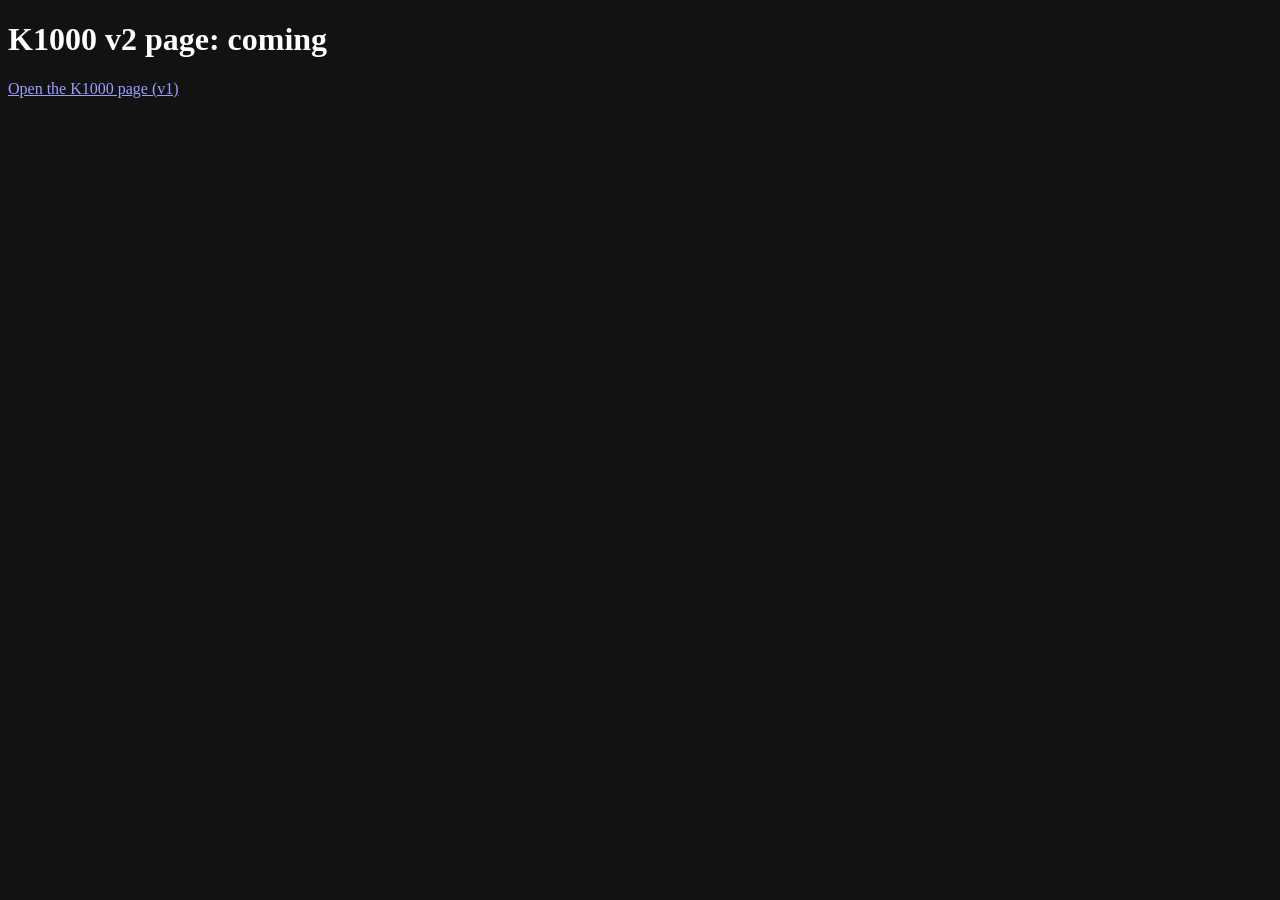
==== box/k1000/web/static/v2/index.html @ 22af2557 "phone: protocol 2 for the v2 page at /v2/ and /v2/ws, every safety rule on the box (S1) The box side" ====
<!doctype html>
<!-- SPDX-License-Identifier: GPL-3.0-or-later -->
<!-- Placeholder: the v2 page (docs/14-phone-v2-protocol.md) replaces this file. -->
<html lang="en">
<head>
<meta charset="utf-8">
<meta name="viewport" content="width=device-width, initial-scale=1">
<meta name="color-scheme" content="dark">
<title>K1000 v2</title>
</head>
<body>
<h1>K1000 v2 page: coming</h1>
<p><a href="/">Open the K1000 page (v1)</a></p>
</body>
</html>
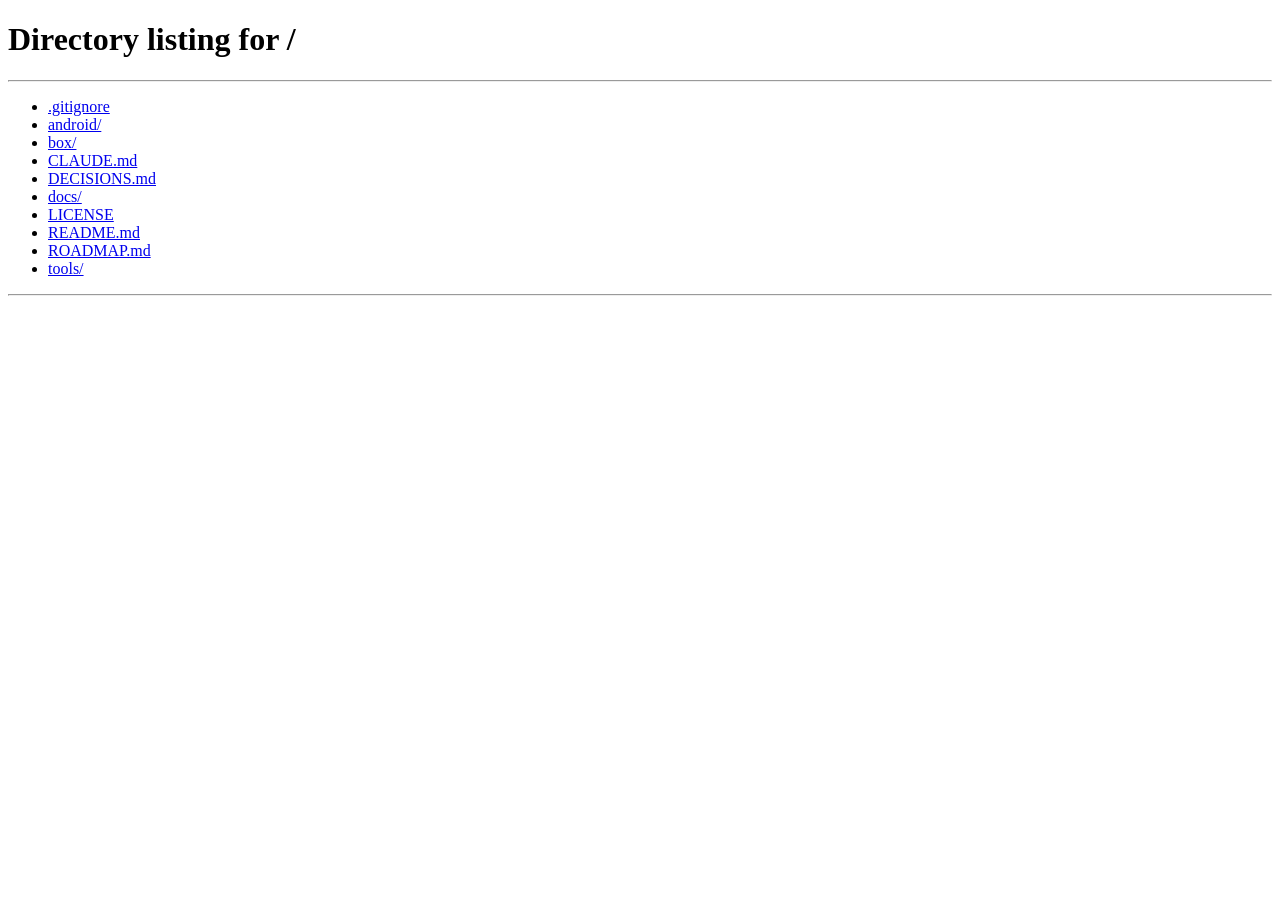
==== commit e0c0e5a1: "phone: the /v2/ placeholder sends the app to the v1 page until the v2 page lands The K1000 app 0.2 o" ====
--- a/box/k1000/web/static/v2/index.html
+++ b/box/k1000/web/static/v2/index.html
@@ -1,15 +1,17 @@
 <!doctype html>
 <!-- SPDX-License-Identifier: GPL-3.0-or-later -->
-<!-- Placeholder: the v2 page (docs/14-phone-v2-protocol.md) replaces this file. -->
+<!-- Placeholder until the v2 page (docs/14-phone-v2-protocol.md) replaces this file: it sends the
+     visitor (the K1000 app opens /v2/ by default) straight to the v1 page, so nothing half-built
+     ever shows on the phone. -->
 <html lang="en">
 <head>
 <meta charset="utf-8">
 <meta name="viewport" content="width=device-width, initial-scale=1">
 <meta name="color-scheme" content="dark">
+<meta http-equiv="refresh" content="0; url=/">
 <title>K1000 v2</title>
 </head>
 <body>
-<h1>K1000 v2 page: coming</h1>
-<p><a href="/">Open the K1000 page (v1)</a></p>
+<p><a href="/">Open the K1000 page</a></p>
 </body>
 </html>
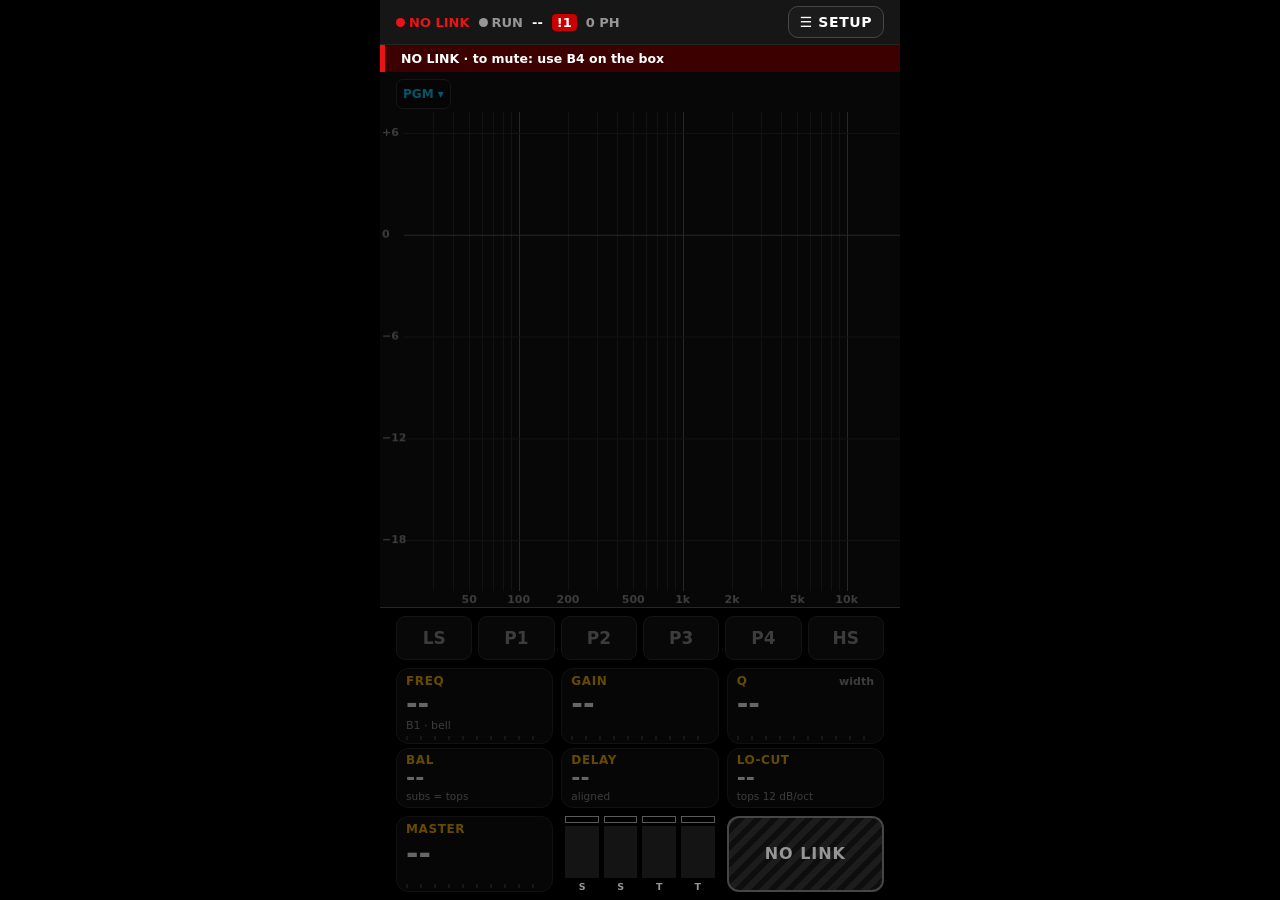
==== commit 72988d98: "phone: the v2 page at /v2/: one no-scroll live page, tap-to-step and slide values, SETUP and STATUS " ====
--- a/box/k1000/web/static/v2/index.html
+++ b/box/k1000/web/static/v2/index.html
@@ -1,17 +1,80 @@
 <!doctype html>
 <!-- SPDX-License-Identifier: GPL-3.0-or-later -->
-<!-- Placeholder until the v2 page (docs/14-phone-v2-protocol.md) replaces this file: it sends the
-     visitor (the K1000 app opens /v2/ by default) straight to the v1 page, so nothing half-built
-     ever shows on the phone. -->
+<!-- K1000 v2: the phone page of protocol 2 (docs/14-phone-v2-protocol.md, docs/15-phone-v2-page.md).
+     No inline script or style (the box's CSP: script-src 'self'; style-src 'self'). -->
 <html lang="en">
 <head>
 <meta charset="utf-8">
-<meta name="viewport" content="width=device-width, initial-scale=1">
+<meta name="viewport" content="width=device-width, initial-scale=1, viewport-fit=cover, user-scalable=no">
+<meta name="theme-color" content="#000000">
 <meta name="color-scheme" content="dark">
-<meta http-equiv="refresh" content="0; url=/">
+<meta name="description" content="K1000 v2: the live page (master, mute, live EQ, ALIGN, SETUP) from the phone">
 <title>K1000 v2</title>
+<link rel="icon" href="/icons/icon-192.png" type="image/png">
+<link rel="stylesheet" href="app.css">
+<script type="module" src="js/main.js"></script>
 </head>
-<body>
-<p><a href="/">Open the K1000 page</a></p>
+<body class="nolink">
+<div id="app">
+  <header id="strip" class="strip">
+    <button id="stBtn" class="st" type="button" aria-label="Status">
+      <span class="norm">
+        <span id="sLink" class="bad"><i></i><span>NO LINK</span></span>
+        <span id="sRun" class="ph"><i></i><span>RUN</span></span>
+        <span id="sDev" class="dv">--</span>
+        <span id="sBadge" class="badge" hidden>!1</span>
+        <span id="sPh" class="ph">0 PH</span>
+      </span>
+      <span id="sMute" class="mutemsg">MUTED</span>
+    </button>
+    <button id="setupBtn" class="setupbtn" type="button" aria-expanded="false">&#9776; SETUP</button>
+  </header>
+  <button id="alertLine" class="alert" type="button" hidden><span></span><small></small></button>
+
+  <div id="graph" class="graph">
+    <canvas id="cv" aria-label="Live EQ graph: tap a dot to select, drag a dot, long-press for the notch helper"></canvas>
+    <div class="ostrip">
+      <button id="srcBtn" class="gtag src" type="button" aria-expanded="false">PGM &#9662;</button>
+      <div id="pills" class="pills"></div>
+      <button id="peakTag" class="gtag peak" type="button" hidden><b class="fill"></b><span>&#9660; PEAK</span></button>
+    </div>
+    <div id="hud" class="hud" hidden><div class="hl"><b></b><em></em></div><div class="hv"><span></span><small></small></div></div>
+    <div id="readout" class="readout" hidden></div>
+    <div id="ring" class="ring" hidden></div>
+    <div id="pop" class="pop" hidden>
+      <div class="ph"><span class="lab">SPECTRUM ON THIS PHONE</span><button id="popX" class="x" type="button" aria-label="Close">&#10005;</button></div>
+      <div class="seg" id="popShow">
+        <button type="button" data-v="box">BOX</button><button type="button" data-v="off">OFF</button>
+      </div>
+      <button id="popFreeze" class="wide" type="button" aria-pressed="false">FREEZE</button>
+      <div id="popNote" class="note"></div>
+    </div>
+  </div>
+
+  <div class="ctl">
+    <div id="slot" class="slot">
+      <div id="bands" class="bands"></div>
+      <div id="stepper" class="stepper" hidden></div>
+    </div>
+    <div id="tiles" class="row3 tiles"></div>
+    <div id="alignRow" class="row3 align"></div>
+  </div>
+
+  <footer id="foot" class="foot">
+    <div id="footTile" class="ftile"></div>
+    <div id="meters" class="meters" aria-label="Output meters"></div>
+    <button id="mute" class="mute nolink" type="button"><b class="fill"></b><span>NO LINK</span></button>
+  </footer>
+
+  <section id="sheet" class="sheet" hidden>
+    <div class="sh-h"><h2 id="shTitle">SETUP</h2><button id="shX" class="x" type="button" aria-label="Close">&#10005;</button></div>
+    <div id="shTabs" class="tabs" role="tablist"></div>
+    <div id="shBody" class="sh-b"></div>
+  </section>
+
+  <div id="toast" class="toast" hidden></div>
+  <div id="frame" class="frame" hidden></div>
+  <div id="rotate" class="rotate">Portrait for now (the APK locks it). MASTER, the meters and MUTE stay live below.</div>
+</div>
 </body>
 </html>
--- a/box/k1000/web/static/v2/app.css
+++ b/box/k1000/web/static/v2/app.css
@@ -0,0 +1,300 @@
+/* SPDX-License-Identifier: GPL-3.0-or-later */
+/* K1000 phone v2. One portrait column: the graph flexes; the rows below it are fixed (band row ⇄
+   stepper 52, EQ tiles 76, ALIGN 60, footer 76), three ~115 px tiles per row inside a 16 px
+   gutter. Every touch target is 44 px or more at every height: only the graph shrinks.
+   The box screen's language: black, white digits, amber = editing / labels, red = mute / clip /
+   failure, cyan = PEAK, teal = the box spectrum. One dark theme: a stage tool. */
+:root {
+  --bg: #000; --fg: #fff; --dim: #969696; --faint: #464646; --ink: #000;
+  --panel: #111; --panel-hi: #1d1d1d; --panel-lo: #0a0a0a; --line: #262626; --edge: #333;
+  --btn: #1b1b1b; --btn-hi: #3a3a3a; --graph: #070707; --grid: #262626; --grid-hi: #5a5a5a; --axis: #8c8c8c;
+  --amber: #ffb800; --amber-bg: #3c3200; --amber-dim: #b88400; --yellow: #ffdc00; --locked: #9a9a9a;
+  --red: #eb1414; --band-red: #c80000; --red-bg: #2a0000; --red-deep: #3c0000;
+  --green: #28dc46; --cut: #ff5a00; --cyan: #00c8ff; --teal: #0f6476; --teal-hi: #29a9c4;
+  --barbg: #242424; --fill: rgba(255, 255, 255, .28); --mutefill: rgba(255, 70, 70, .5);
+  --font: system-ui, Roboto, "DejaVu Sans", sans-serif;
+  --gut: 16px; --gap: 8px; --hit: 44px;
+  --h-strip: 44px; --h-band: 52px; --h-chip: 44px; --h-tile: 76px; --h-align: 60px; --h-foot: 76px;
+  --v-tile: 28px; --v-align: 22px; --v-master: 30px;
+  color-scheme: dark;
+}
+*, *::before, *::after { box-sizing: border-box; }
+[hidden] { display: none !important; }
+html { height: 100%; background: var(--bg); overflow: hidden; }
+body {
+  height: 100%; margin: 0; background: var(--bg); color: var(--fg); font-family: var(--font); font-size: 14px;
+  overflow: hidden; -webkit-tap-highlight-color: transparent; user-select: none; -webkit-user-select: none;
+  overscroll-behavior: none; font-variant-numeric: tabular-nums; touch-action: none;
+}
+button, .linkbtn {
+  font: inherit; color: var(--fg); background: var(--btn); border: 1px solid var(--edge); border-radius: 10px;
+  font-weight: 700; padding: 0; cursor: pointer; touch-action: manipulation; position: relative;
+}
+button:active, .linkbtn:active { background: var(--btn-hi); }
+button:focus-visible, .tile:focus-visible { outline: 2px solid var(--fg); outline-offset: 2px; }
+button:disabled { opacity: .35; }
+#app { position: relative; height: 100%; max-width: 520px; margin: 0 auto; display: flex; flex-direction: column; overflow: hidden; background: var(--bg); }
+
+/* ------------------------------------------------ status strip */
+.strip { flex: none; position: relative; z-index: 1; height: var(--h-strip); display: flex; align-items: stretch; background: #161616; box-shadow: 0 1px 0 var(--line); }
+.st { flex: 1; min-width: 0; display: flex; align-items: center; padding: 0 var(--gut); background: transparent; border: 0; border-radius: 0; font-size: 13px; white-space: nowrap; overflow: hidden; text-align: left; }
+.st .norm { display: flex; align-items: center; gap: 9px; min-width: 0; }
+.st i { display: inline-block; width: 9px; height: 9px; border-radius: 50%; background: currentColor; margin-right: 4px; }
+.st .ok { color: var(--green); } .st .bad { color: var(--red); }
+.st .dv { color: var(--fg); } .st .ph { color: var(--dim); }
+.badge { background: var(--yellow); color: var(--ink); border-radius: 4px; padding: 1px 5px; font-weight: 800; }
+.badge.crit { background: var(--band-red); color: var(--fg); }
+.badge.info { background: var(--faint); color: var(--fg); }
+.st .mutemsg { display: none; font-weight: 800; font-size: 15px; letter-spacing: .04em; overflow: hidden; text-overflow: ellipsis; }
+/* the SETUP key: a 44 px hit area, drawn as a 32 px key (::before) */
+.setupbtn { flex: none; isolation: isolate; height: 100%; margin: 0 var(--gut) 0 0; padding: 0 12px; font-size: 14px; letter-spacing: .04em; background: transparent; border: 0; border-radius: 8px; }
+.setupbtn::before { content: ""; position: absolute; left: 0; right: 0; top: 6px; bottom: 6px; z-index: -1; border-radius: 10px; background: var(--btn); border: 1px solid var(--faint); }
+.setupbtn[aria-expanded="true"] { color: var(--ink); }
+.setupbtn[aria-expanded="true"]::before { background: var(--fg); border-color: var(--fg); }
+body.muted .strip { background: var(--band-red); box-shadow: 0 1px 0 var(--band-red); }
+body.muted .st .norm { display: none; }
+body.muted .st .mutemsg { display: block; }
+body.muted .setupbtn::before { background: var(--red-deep); border-color: #ff6060; }
+.alert {
+  flex: none; height: 28px; width: 100%; display: flex; align-items: center; gap: 8px; padding: 0 var(--gut);
+  font-size: 12.5px; font-weight: 800; text-align: left; border-radius: 0; border: 0; border-left: 5px solid var(--amber);
+  background: var(--amber-bg); color: var(--yellow); white-space: nowrap; overflow: hidden;
+}
+.alert span { min-width: 0; overflow: hidden; text-overflow: ellipsis; }
+.alert.crit { background: var(--red-deep); border-left-color: var(--red); color: var(--fg); }
+.alert small { margin-left: auto; color: var(--dim); font-weight: 700; }
+
+/* ------------------------------------------------ graph */
+.graph { flex: 1 1 auto; min-height: 150px; position: relative; background: var(--graph); border-bottom: 1px solid var(--line); overflow: hidden; }
+#cv { position: absolute; inset: 0; width: 100%; height: 100%; touch-action: none; display: block; }
+/* the overlay strip: y 0-44, above +7 dB where no dot can be. Hit areas 44 px tall, tags drawn 30 px */
+.ostrip { position: absolute; left: var(--gut); right: var(--gut); top: 0; height: var(--hit); display: flex; align-items: stretch; gap: 5px; pointer-events: none; z-index: 2; }
+.ostrip > button { pointer-events: auto; }
+.gtag { isolation: isolate; height: var(--hit); min-width: var(--hit); padding: 0 7px; display: flex; align-items: center; justify-content: center; gap: 4px; border-radius: 7px; font-size: 12px; font-weight: 800; background: transparent; border: 0; white-space: nowrap; flex: none; overflow: hidden; }
+.gtag::before { content: ""; position: absolute; left: 0; right: 0; top: 7px; bottom: 7px; z-index: -1; border-radius: 7px; background: rgba(0, 0, 0, .65); border: 1px solid #2c2c2c; }
+.gtag.src, .gtag.peak { color: var(--cyan); }
+.gtag.peak { touch-action: none; }
+.gtag.peak .fill { top: 7px; bottom: 7px; border-radius: 7px; }
+.gtag > span { position: relative; }
+.pills { flex: 1; min-width: 0; align-self: center; display: flex; gap: 4px; overflow: hidden; }
+.pill { height: 20px; padding: 0 4px; display: flex; align-items: center; border-radius: 4px; font-size: 10.5px; font-weight: 800; letter-spacing: .01em; white-space: nowrap; border: 1px solid var(--faint); color: var(--fg); background: rgba(0, 0, 0, .6); flex: none; }
+.pill.warn { border-color: var(--amber); color: var(--amber); }
+.pill.cy { border-color: var(--cyan); color: var(--cyan); }
+.pill.more { border-color: var(--fg); }
+.pill.out { border: 1.5px dashed var(--fg); }
+/* the slide HUD sits in the overlay strip's band (y 0-44): it never covers the curve */
+.hud { position: absolute; left: var(--gut); right: var(--gut); top: 0; height: var(--hit); display: flex; align-items: center; gap: 10px; padding: 0 12px; border-radius: 0 0 10px 10px; background: #000; border: 1px solid var(--fg); border-top: 0; white-space: nowrap; pointer-events: none; z-index: 4; }
+.hud .hl { flex: 1; min-width: 0; display: flex; flex-direction: column; justify-content: center; gap: 1px; overflow: hidden; }
+.hud b { font-size: 12px; color: var(--amber); letter-spacing: .06em; overflow: hidden; text-overflow: ellipsis; }
+.hud em { font-style: normal; font-size: 11px; color: var(--dim); font-weight: 700; letter-spacing: .03em; overflow: hidden; text-overflow: ellipsis; }
+.hud .hv { flex: none; }
+.hud .hv span { font-size: 30px; font-weight: 800; line-height: 1; }
+.hud .hv small { font-size: 14px; color: var(--dim); margin-left: 4px; font-weight: 700; }
+.readout { position: absolute; transform: translate(-50%, -100%); padding: 4px 10px; border-radius: 8px; background: rgba(0, 0, 0, .85); border: 1px solid var(--amber); font-size: 17px; font-weight: 800; white-space: nowrap; pointer-events: none; z-index: 3; }
+.readout b { color: var(--amber); font-size: 12px; margin-right: 6px; }
+.ring { position: absolute; width: 70px; height: 70px; margin: -35px 0 0 -35px; border-radius: 50%; border: 3px solid var(--cyan); pointer-events: none; z-index: 3; }
+.pop { position: absolute; left: var(--gut); top: 46px; width: min(340px, calc(100% - 2 * var(--gut))); max-height: calc(100% - 52px); overflow-y: auto; overscroll-behavior: contain; background: #141414; border: 1px solid #3a3a3a; border-radius: 12px; padding: 4px 10px 10px; z-index: 5; box-shadow: 0 6px 24px rgba(0, 0, 0, .7); display: grid; gap: 8px; touch-action: pan-y; }
+.pop .ph { display: flex; align-items: center; justify-content: space-between; }
+.lab { font-size: 11px; font-weight: 800; color: var(--amber); letter-spacing: .06em; }
+.pop .x { width: var(--hit); height: var(--hit); font-size: 15px; background: transparent; border: 0; }
+.seg { display: grid; grid-auto-flow: column; grid-auto-columns: minmax(0, 1fr); gap: 4px; }
+.seg button { height: var(--hit); font-size: 12.5px; border-radius: 7px; white-space: nowrap; overflow: hidden; padding: 0 2px; }
+.seg button[aria-pressed="true"] { background: var(--fg); color: var(--ink); border-color: var(--fg); }
+.pop .wide { height: var(--hit); font-size: 13px; border-radius: 7px; }
+.pop .wide[aria-pressed="true"] { background: var(--cyan); color: var(--ink); border-color: var(--cyan); }
+.note { font-size: 11.5px; color: var(--dim); line-height: 1.35; font-weight: 400; }
+
+/* ------------------------------------------------ toast */
+.toast { position: absolute; left: 50%; bottom: 300px; transform: translateX(-50%); background: var(--amber); color: var(--ink); font-weight: 800; font-size: 14px; line-height: 1.25; padding: 7px 12px; border-radius: 9px; width: max-content; max-width: calc(100% - 2 * var(--gut)); text-align: center; pointer-events: none; z-index: 45; box-shadow: 0 2px 12px rgba(0, 0, 0, .6); }
+.toast.red { background: var(--band-red); color: var(--fg); }
+.toast.white { background: var(--fg); color: var(--ink); }
+.toast.dim { background: #2a2a2a; color: var(--fg); border: 1px solid #555; }
+
+/* ------------------------------------------------ control rows */
+.ctl { flex: none; display: flex; flex-direction: column; gap: 4px; padding: 4px var(--gut) 0; }
+.slot { height: var(--h-band); position: relative; }
+.bands { height: 100%; display: grid; grid-template-columns: repeat(6, minmax(0, 1fr)); gap: 6px; align-items: center; }
+/* a chip is a hold key (0.6 s = band IN / OUT), like FLAT and ▼ PEAK: no browser gesture on it */
+.chip { height: var(--h-chip); font-size: 17px; color: var(--dim); background: #141414; border-radius: 9px; overflow: hidden; touch-action: none; }
+.chip.cut { background: var(--cut); color: var(--ink); border-color: var(--cut); }
+.chip.boost { background: var(--green); color: var(--ink); border-color: var(--green); }
+.chip.sel { outline: 3px solid var(--amber); outline-offset: 1px; }
+/* OUT: kept, not acting. Dark, a dashed outline (in the band's cut / boost colour), a small OUT tag */
+.chip.out { background: var(--panel-lo); color: var(--dim); border: 2px dashed var(--axis); }
+.chip.out.cutc { border-color: var(--cut); color: var(--cut); }
+.chip.out.boostc { border-color: var(--green); color: var(--green); }
+.chip em { font-style: normal; }
+.chip > span { position: relative; }
+.chip .otag { position: absolute; right: 3px; top: 1px; font-size: 10px; font-weight: 800; letter-spacing: .03em; color: var(--fg); }
+.chip.out > span { top: 3px; }
+.chip .etag { position: absolute; left: 4px; bottom: 1px; font-size: 10px; font-weight: 800; color: var(--amber); }
+.chip.cut .etag, .chip.boost .etag { color: var(--ink); }
+.fill { position: absolute; left: 0; top: 0; bottom: 0; width: 0; background: var(--fill); pointer-events: none; }
+.stepper { position: absolute; inset: 0; display: grid; grid-template-columns: 74px repeat(var(--n, 4), minmax(0, 1fr)); gap: 5px; align-items: center; }
+.stepper button { height: var(--h-chip); font-size: 17px; border-radius: 9px; white-space: nowrap; overflow: hidden; line-height: 1.05; }
+.stepper button small { display: block; font-size: 9.5px; color: var(--dim); font-weight: 700; letter-spacing: .02em; }
+.stepper .sx { background: var(--panel-lo); border: 2px solid var(--amber); text-align: left; padding: 0 17px 0 6px; display: flex; flex-direction: column; justify-content: center; }
+.stepper .sx b { font-size: 11px; color: var(--amber); letter-spacing: .01em; overflow: hidden; }
+.stepper .sx span { font-size: 13px; overflow: hidden; }
+.stepper .sx i { position: absolute; right: 4px; top: 50%; transform: translateY(-50%); font-style: normal; font-size: 15px; color: var(--dim); }
+.stepper .sx.lk { padding-right: 7px; border-color: var(--amber); background: var(--amber-bg); }
+.stepper .sx.lk span { font-size: 15px; font-weight: 800; letter-spacing: .05em; }
+.stepper .flat, .istep .flat { border-color: var(--fg); font-size: 14px; letter-spacing: .04em; touch-action: none; }
+.flat > span { position: relative; }
+.row3 { display: grid; grid-template-columns: repeat(3, minmax(0, 1fr)); gap: var(--gap); }
+.tiles .tile { height: var(--h-tile); }
+.align .tile { height: var(--h-align); }
+.tile { position: relative; border-radius: 12px; background: var(--panel); border: 1px solid #2a2a2a; padding: 5px 9px 0; overflow: hidden; touch-action: none; cursor: pointer; min-width: 0; outline: none; }
+.tile .tl { display: flex; justify-content: space-between; align-items: baseline; gap: 4px; font-size: 12px; font-weight: 800; color: var(--amber); letter-spacing: .05em; white-space: nowrap; }
+.tile .tl b { overflow: hidden; text-overflow: ellipsis; min-width: 0; }
+.tile .tl span { color: var(--dim); font-weight: 600; letter-spacing: 0; font-size: 11px; flex: none; }
+.tile .tv { font-size: var(--v-tile); font-weight: 800; line-height: 1.12; white-space: nowrap; overflow: hidden; }
+.tile .tv small { font-size: 12px; color: var(--dim); margin-left: 3px; font-weight: 700; }
+.tile .tv small:empty { display: none; }
+.tile .ts { font-size: 11px; color: var(--dim); white-space: nowrap; overflow: hidden; text-overflow: ellipsis; line-height: 1.2; }
+.align .tile .tl { line-height: 1.1; }
+.align .tile .tv { font-size: var(--v-align); line-height: 1.02; }
+.align .tile .ts { font-size: 10.5px; }
+.align .tile:not(.sliding) .rail { display: none; }
+.rail { position: absolute; left: 9px; right: 9px; bottom: 3px; height: 4px; opacity: .7; background-image: linear-gradient(90deg, #4a4a4a 0 2px, transparent 2px); background-size: 14px 100%; background-repeat: repeat-x; pointer-events: none; }
+.rail i { position: absolute; left: 50%; bottom: 0; width: 3px; height: 9px; margin-left: -1px; background: var(--amber); display: none; }
+.rail::after { content: ""; position: absolute; left: 50%; bottom: 0; width: 2px; height: 11px; margin-left: -1px; background: var(--fg); display: none; }
+.tile.sliding { border-color: var(--fg); background: var(--panel-hi); }
+.tile.sliding .rail { opacity: 1; height: 6px; background-image: linear-gradient(90deg, #8a8a8a 0 2px, transparent 2px); }
+.tile.sliding .rail i, .tile.sliding .rail::after { display: block; }
+.tile.focus { border: 2px solid var(--amber); padding: 4px 8px 0; }
+.tile.det { box-shadow: inset 0 0 0 2px rgba(255, 255, 255, .55); }
+.tile.clamp { box-shadow: inset 0 0 0 3px var(--amber); }
+/* locked: readable at a glance (7:1), told apart by the label, the border and the word "lock" */
+.tile.locked { background: var(--panel-lo); border-color: #3a3a3a; }
+.tile.locked .tv, .tile.locked .ts { color: var(--locked); }
+.tile.locked .tl { color: var(--amber-dim); }
+.tile.locked .tl span { color: var(--amber-dim); font-weight: 800; }
+.tile.unlocked { border: 2px solid var(--amber); padding: 4px 8px 0; }
+.tile.unlocked .tl span { color: var(--amber); font-weight: 800; }
+/* the selected band is OUT: its FREQ / GAIN / Q still edit (kept), the tiles say so */
+.tile.out { border: 2px dashed var(--axis); padding: 4px 8px 0; }
+.tile.out .tv { color: #b8b8b8; }
+.tile.out.focus { border-color: var(--amber); }
+.tile.out.sliding { border-color: var(--fg); }
+.tile .otag { color: var(--fg); border: 1px dashed var(--fg); border-radius: 3px; padding: 0 3px; font-size: 10px; font-weight: 800; letter-spacing: .04em; }
+
+/* ------------------------------------------------ footer: master, meters, mute (every view) */
+.foot { flex: none; position: relative; z-index: 8; background: var(--bg); display: grid; grid-template-columns: repeat(3, minmax(0, 1fr)); gap: var(--gap); padding: 8px var(--gut); height: calc(var(--h-foot) + 16px); }
+.foot .tile { height: 100%; }
+.foot .tile .tv { font-size: var(--v-master); margin-top: 1px; }
+.foot.left .mute { order: -1; }
+.foot.left .ftile { order: 1; }
+.meters { display: grid; grid-template-columns: repeat(4, minmax(0, 1fr)); gap: 5px; padding: 0 4px; min-width: 0; }
+.mtr { display: flex; flex-direction: column; align-items: stretch; gap: 3px; min-width: 0; }
+.mtr .clip { height: 7px; border: 1px solid #5a5a5a; flex: none; }
+.mtr .clip.on { background: var(--red); border-color: var(--red); }
+.mtr .bar { flex: 1; position: relative; background: linear-gradient(to top, var(--green) 0 70%, var(--yellow) 70% 90%, var(--red) 90%); }
+.mtr .bar b { position: absolute; left: 0; right: 0; top: 0; height: 100%; background: var(--barbg); }
+.mtr span { font-size: 9.5px; color: var(--dim); font-weight: 800; text-align: center; }
+body.muted .mtr .bar, body.nolink .mtr .bar, body.held .mtr .bar { filter: grayscale(1) brightness(.55); }
+.mute { height: 100%; border: 2px solid var(--band-red); background: var(--red-bg); border-radius: 12px; font-size: 22px; font-weight: 800; letter-spacing: .06em; overflow: hidden; touch-action: none; color: var(--fg); line-height: 1.1; padding: 0 4px; }
+.mute .fill { background: var(--mutefill); }
+.mute span { position: relative; }
+.mute.muted { background: var(--band-red); border-color: #ff5050; }
+.mute.keep { background: var(--amber-bg); border-color: var(--amber); color: var(--amber); font-size: 17px; }
+.mute.keep .fill { background: rgba(255, 184, 0, .4); }
+.mute.pend { font-size: 15px; }
+.mute.early span { color: var(--amber); }
+.mute.muted.early span { color: var(--ink); }
+.mute.nolink { background: repeating-linear-gradient(135deg, #1c1c1c 0 6px, #0e0e0e 6px 12px); border-color: var(--faint); color: var(--dim); font-size: 16px; }
+.frame { position: absolute; inset: 0; border: 3px solid var(--band-red); pointer-events: none; z-index: 50; }
+
+/* ------------------------------------------------ disconnected: the controls dim at once */
+body.nolink .ctl, body.nolink .foot .ftile, body.nolink #cv, body.nolink .ostrip { opacity: .4; }
+
+/* ------------------------------------------------ sheets (SETUP, STATUS) */
+.sheet { position: absolute; left: 0; right: 0; top: 44px; bottom: 92px; z-index: 6; background: #0b0b0b; border-top: 1px solid #3a3a3a; display: flex; flex-direction: column; }
+.sh-h { flex: none; height: 48px; display: flex; align-items: center; gap: 8px; padding: 0 var(--gut); border-bottom: 1px solid var(--line); }
+.sh-h h2 { margin: 0; font-size: 14px; letter-spacing: .1em; flex: 1; }
+.sh-h .x { width: var(--hit); height: var(--hit); font-size: 15px; background: transparent; border: 0; }
+.tabs { flex: none; display: grid; grid-template-columns: repeat(var(--tabs, 7), minmax(0, 1fr)); gap: 3px; padding: 6px var(--gut); border-bottom: 1px solid var(--line); }
+.tabs button { height: var(--hit); font-size: 10.5px; line-height: 1.1; border-radius: 7px; color: var(--dim); background: #141414; padding: 0 1px; letter-spacing: .03em; overflow: hidden; }
+.tabs button[aria-selected="true"] { background: var(--fg); color: var(--ink); border-color: var(--fg); }
+.tabs button.me { border-style: dashed; }
+.sh-b { flex: 1; min-height: 0; overflow-y: auto; overscroll-behavior: contain; padding: 2px var(--gut) 18px; touch-action: pan-y; }
+.srow { position: relative; padding: 10px 0; border-bottom: 1px solid var(--line); display: grid; gap: 7px; }
+.srow .rh { display: flex; align-items: baseline; justify-content: space-between; gap: 8px; min-width: 0; }
+.srow .rl { font-size: 15px; font-weight: 700; white-space: nowrap; }
+.srow .rv { font-size: 14px; font-weight: 800; white-space: nowrap; overflow: hidden; text-overflow: ellipsis; min-width: 0; }
+.srow .rn { font-size: 12px; color: var(--dim); line-height: 1.35; }
+.srow .rn:empty { display: none; }
+/* a pending choice: the same content box as an idle row (an inset outline), so nothing moves */
+.srow.pick { background: var(--red-deep); box-shadow: inset 0 0 0 1px var(--red); border-radius: 10px; padding: 10px 4px; margin: 0 -4px; }
+.srow.pick .rv { color: var(--fg); }
+.srow.ro .rl, .srow.ro .rv, .srow.ro .seg { opacity: .45; }
+.srow.ro .rn { color: var(--amber); }
+.srow .seg button { height: 44px; font-size: 13px; touch-action: pan-y; overflow: hidden; }
+.srow .seg button.chosen { background: #000; border: 2px solid var(--red); color: var(--fg); }
+/* SET sits apart from the chosen key (its own line, below the choices) */
+.setrow { display: grid; grid-template-columns: minmax(0, 1fr) minmax(0, 1fr); gap: 8px; align-items: center; }
+.setrow .rn { font-size: 12px; color: var(--fg); line-height: 1.3; }
+.setk { height: var(--hit); background: var(--band-red); border: 1px solid #ff5050; color: var(--fg); font-size: 13px; letter-spacing: .03em; overflow: hidden; touch-action: pan-y; white-space: nowrap; padding: 0 6px; }
+.setk:active { background: #e00000; }
+.setk span { position: relative; }
+.setk.rb .fill { background: rgba(255, 255, 255, .35); }
+.srow .tile { height: 56px; touch-action: pan-y; }
+.srow .tile .tv { font-size: 24px; }
+.srow .act { height: 46px; font-size: 14px; touch-action: pan-y; overflow: hidden; letter-spacing: .03em; }
+.srow .act.warn { border-color: var(--amber); color: var(--amber); }
+.srow .act.go { border-color: var(--fg); }
+.srow .act span { position: relative; }
+.linkbtn { display: flex; align-items: center; justify-content: center; text-decoration: none; height: 46px; font-size: 14px; letter-spacing: .03em; }
+.pbar { height: 3px; background: transparent; }
+.pbar b { display: block; height: 100%; width: 0; background: var(--red); }
+.row2 { display: grid; grid-template-columns: repeat(2, minmax(0, 1fr)); gap: var(--gap); align-items: center; }
+.inm { display: grid; grid-template-columns: minmax(0, 1fr) var(--hit); gap: 10px; align-items: center; }
+.inbars { display: grid; gap: 5px; position: relative; padding-bottom: 14px; }
+.inb { display: grid; grid-template-columns: 12px minmax(0, 1fr); gap: 6px; align-items: center; font-size: 11px; font-weight: 800; color: var(--dim); }
+.inb .bar { height: 10px; position: relative; background: linear-gradient(to right, var(--green) 0 75%, var(--yellow) 75% 87.5%, var(--red) 87.5%); }
+.inb .bar i { position: absolute; right: 0; top: 0; bottom: 0; width: 100%; background: var(--barbg); }
+.inscale { position: absolute; left: 18px; right: 0; bottom: 0; height: 12px; font-size: 10px; color: var(--dim); }
+.inscale span { position: absolute; transform: translateX(-50%); }
+.inscale .s50 { left: 50%; } .inscale .s75 { left: 75%; } .inscale .s875 { left: 87.5%; }
+.inscale .s100 { left: 100%; transform: translateX(-100%); }
+.inclip { height: var(--hit); display: flex; align-items: center; justify-content: center; font-size: 11px; font-weight: 800; border: 1px solid #5a5a5a; border-radius: 10px; color: var(--dim); }
+.inclip.on { background: var(--red); border-color: var(--red); color: var(--fg); }
+.istep { display: grid; grid-auto-flow: column; grid-auto-columns: minmax(0, 1fr); gap: 5px; }
+.istep button { height: 44px; font-size: 16px; line-height: 1.05; touch-action: pan-y; }
+.istep button small { display: block; font-size: 9.5px; color: var(--dim); }
+.gl { margin: 0; display: grid; grid-template-columns: auto minmax(0, 1fr); gap: 6px 10px; font-size: 13px; line-height: 1.3; }
+.gl dt { color: var(--amber); font-weight: 800; white-space: nowrap; }
+.gl dd { margin: 0; }
+.grp { font-size: 11px; font-weight: 800; color: var(--amber); letter-spacing: .08em; padding: 12px 0 2px; }
+.kv { display: flex; justify-content: space-between; gap: 12px; padding: 8px 0; border-bottom: 1px solid var(--line); font-size: 13.5px; }
+.kv span:first-child { color: var(--dim); white-space: nowrap; }
+.kv span:last-child { font-weight: 700; text-align: right; min-width: 0; overflow-wrap: anywhere; }
+.al { display: flex; gap: 8px; align-items: center; padding: 8px 10px; margin: 6px 0; border-left: 5px solid var(--faint); background: #151515; font-size: 13px; font-weight: 800; }
+.al.crit { border-color: var(--red); background: var(--red-deep); }
+.al.warn { border-color: var(--amber); background: var(--amber-bg); color: var(--yellow); }
+.rotate { position: absolute; left: 0; right: 0; top: 0; bottom: 92px; z-index: 40; background: var(--bg); display: none; align-items: center; justify-content: center; padding: 20px; text-align: center; font-weight: 800; color: var(--dim); }
+
+/* ------------------------------------------------ shorter screens: only the graph shrinks; below 560 px the
+   tiles and the footer get shorter too, but no touch target ever goes under 44 px */
+@media (max-height: 560px) {
+  :root { --h-band: 48px; --h-tile: 60px; --h-align: 50px; --h-foot: 60px; --v-tile: 24px; --v-align: 19px; --v-master: 26px; }
+  .ctl { gap: 3px; }
+  .tiles .tile .ts { display: none; }
+  .graph { min-height: 110px; }
+  .foot { padding: 6px var(--gut); height: calc(var(--h-foot) + 12px); }
+}
+@media (max-width: 370px) {
+  :root { --gap: 6px; }
+  .bands { gap: 5px; }
+  .tile { padding-left: 7px; padding-right: 7px; }
+  .tile.focus, .tile.unlocked, .tile.out { padding-left: 6px; padding-right: 6px; }
+  .st .norm { gap: 7px; }
+}
+/* landscape: the notice ends above the footer, so MASTER, the meters and MUTE stay live (§9.1) */
+@media (orientation: landscape) and (max-height: 440px) {
+  .rotate { display: flex; }
+  .graph { min-height: 0; }
+}
+@media (prefers-reduced-motion: reduce) {
+  *, *::before, *::after { transition: none !important; animation: none !important; }
+}
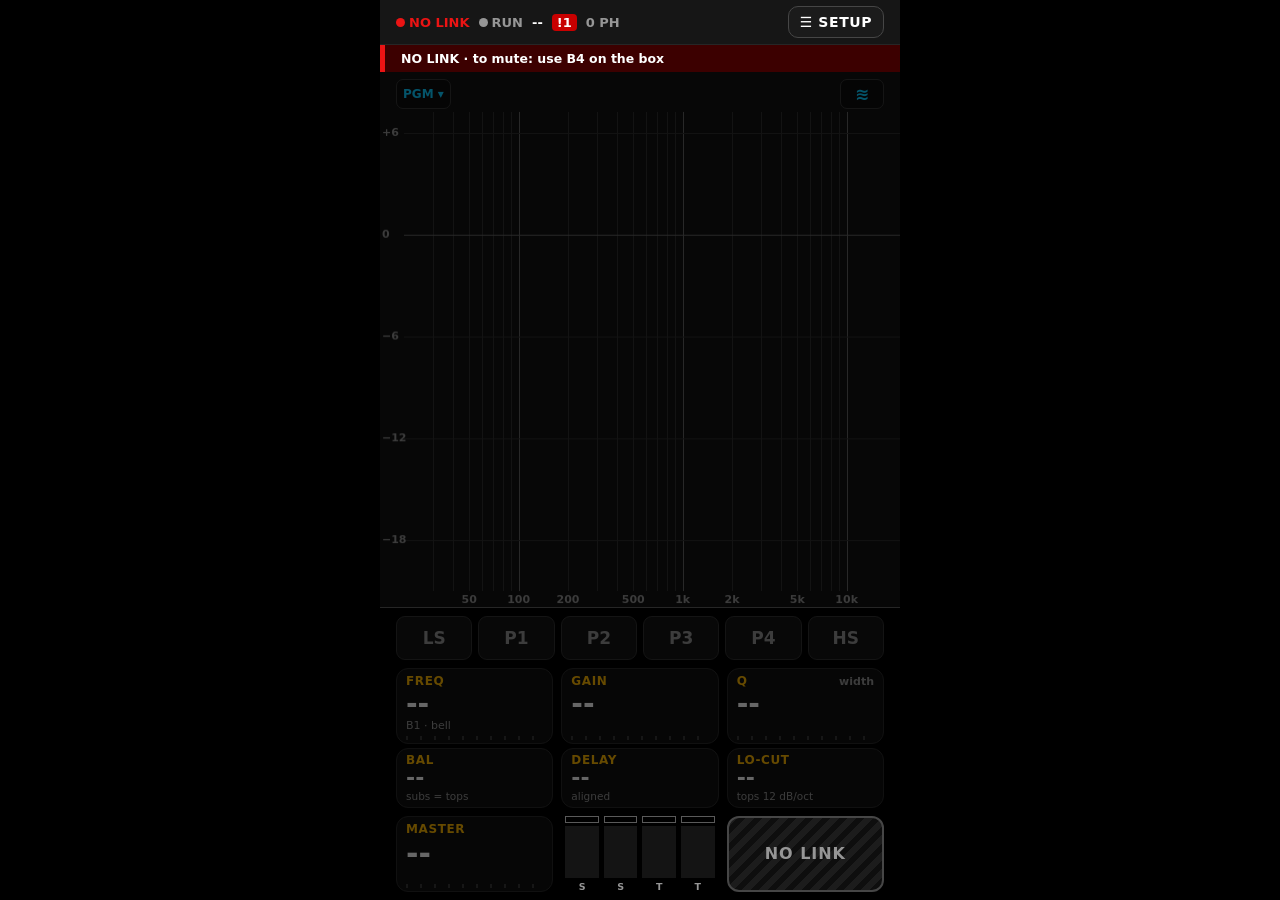
==== commit 6a537bb5: "phone: the phone mic line and MEASURE › RESPONSE; the box's pgm windows; HUD and three-tap FLAT Thom" ====
--- a/box/k1000/web/static/v2/index.html
+++ b/box/k1000/web/static/v2/index.html
@@ -8,7 +8,7 @@
 <meta name="viewport" content="width=device-width, initial-scale=1, viewport-fit=cover, user-scalable=no">
 <meta name="theme-color" content="#000000">
 <meta name="color-scheme" content="dark">
-<meta name="description" content="K1000 v2: the live page (master, mute, live EQ, ALIGN, SETUP) from the phone">
+<meta name="description" content="K1000 v2: the live page (master, mute, live EQ, ALIGN, SETUP, the phone mic and MEASURE) from the phone">
 <title>K1000 v2</title>
 <link rel="icon" href="/icons/icon-192.png" type="image/png">
 <link rel="stylesheet" href="app.css">
@@ -36,15 +36,22 @@
     <div class="ostrip">
       <button id="srcBtn" class="gtag src" type="button" aria-expanded="false">PGM &#9662;</button>
       <div id="pills" class="pills"></div>
+      <!-- ▼ PEAK comes and goes; ≋ stays at the right edge, so neither jumps under a finger -->
       <button id="peakTag" class="gtag peak" type="button" hidden><b class="fill"></b><span>&#9660; PEAK</span></button>
+      <button id="measBtn" class="gtag meas" type="button" aria-pressed="false" aria-label="MEASURE: the phone mic and RESPONSE"><span>&#8779;</span></button>
     </div>
+    <div id="gNote" class="gnote" hidden></div>
     <div id="hud" class="hud" hidden><div class="hl"><b></b><em></em></div><div class="hv"><span></span><small></small></div></div>
     <div id="readout" class="readout" hidden></div>
     <div id="ring" class="ring" hidden></div>
     <div id="pop" class="pop" hidden>
       <div class="ph"><span class="lab">SPECTRUM ON THIS PHONE</span><button id="popX" class="x" type="button" aria-label="Close">&#10005;</button></div>
       <div class="seg" id="popShow">
-        <button type="button" data-v="box">BOX</button><button type="button" data-v="off">OFF</button>
+        <button type="button" data-v="box">BOX</button><button type="button" data-v="mic">PHONE<br>MIC</button><button type="button" data-v="both">BOTH</button><button type="button" data-v="off">OFF</button>
+      </div>
+      <div class="lab sub">PHONE MIC LINE ONLY (the box's bars keep the box's own)</div>
+      <div class="seg5" id="popMic">
+        <button type="button" data-k="mspeed" data-v="fast">FAST</button><button type="button" data-k="mspeed" data-v="slow">SLOW</button><button type="button" data-k="msmooth" data-v="12">1/12</button><button type="button" data-k="msmooth" data-v="6">1/6</button><button type="button" data-k="msmooth" data-v="3">1/3</button>
       </div>
       <button id="popFreeze" class="wide" type="button" aria-pressed="false">FREEZE</button>
       <div id="popNote" class="note"></div>
@@ -58,6 +65,14 @@
     </div>
     <div id="tiles" class="row3 tiles"></div>
     <div id="alignRow" class="row3 align"></div>
+    <div id="measRow" class="mrow" hidden>
+      <button id="mMic" class="mk mic" type="button"><span>MIC <i>&#9679;</i></span></button>
+      <button class="mk vw" type="button" data-view="rta" aria-pressed="true">RTA</button>
+      <button class="mk vw" type="button" data-view="resp" aria-pressed="false">RESPONSE</button>
+      <button id="mFreeze" class="mk" type="button" aria-pressed="false">FREEZE</button>
+      <button id="mAvg" class="mk avg" type="button"><small>AVG</small><span>20 s</span></button>
+      <button id="mReset" class="mk" type="button">RESET</button>
+    </div>
   </div>
 
   <footer id="foot" class="foot">
@@ -73,6 +88,7 @@
   </section>
 
   <div id="toast" class="toast" hidden></div>
+  <button id="undo" class="undo" type="button" hidden>UNDO</button>
   <div id="frame" class="frame" hidden></div>
   <div id="rotate" class="rotate">Portrait for now (the APK locks it). MASTER, the meters and MUTE stay live below.</div>
 </div>
--- a/box/k1000/web/static/v2/app.css
+++ b/box/k1000/web/static/v2/app.css
@@ -72,9 +72,14 @@
 .ostrip > button { pointer-events: auto; }
 .gtag { isolation: isolate; height: var(--hit); min-width: var(--hit); padding: 0 7px; display: flex; align-items: center; justify-content: center; gap: 4px; border-radius: 7px; font-size: 12px; font-weight: 800; background: transparent; border: 0; white-space: nowrap; flex: none; overflow: hidden; }
 .gtag::before { content: ""; position: absolute; left: 0; right: 0; top: 7px; bottom: 7px; z-index: -1; border-radius: 7px; background: rgba(0, 0, 0, .65); border: 1px solid #2c2c2c; }
-.gtag.src, .gtag.peak { color: var(--cyan); }
+.gtag.src, .gtag.peak, .gtag.meas { color: var(--cyan); }
+.gtag.meas span { font-size: 17px; line-height: 1; }
+.gtag.meas[aria-pressed="true"] { color: var(--ink); }
+.gtag.meas[aria-pressed="true"]::before { background: var(--cyan); border-color: var(--cyan); }
+.gtag.meas[aria-pressed="true"] span { font-size: 14px; }
 .gtag.peak { touch-action: none; }
 .gtag.peak .fill { top: 7px; bottom: 7px; border-radius: 7px; }
+.gtag.peak.mic::before { border-color: var(--cyan); }
 .gtag > span { position: relative; }
 .pills { flex: 1; min-width: 0; align-self: center; display: flex; gap: 4px; overflow: hidden; }
 .pill { height: 20px; padding: 0 4px; display: flex; align-items: center; border-radius: 4px; font-size: 10.5px; font-weight: 800; letter-spacing: .01em; white-space: nowrap; border: 1px solid var(--faint); color: var(--fg); background: rgba(0, 0, 0, .6); flex: none; }
@@ -82,8 +87,9 @@
 .pill.cy { border-color: var(--cyan); color: var(--cyan); }
 .pill.more { border-color: var(--fg); }
 .pill.out { border: 1.5px dashed var(--fg); }
-/* the slide HUD sits in the overlay strip's band (y 0-44): it never covers the curve */
-.hud { position: absolute; left: var(--gut); right: var(--gut); top: 0; height: var(--hit); display: flex; align-items: center; gap: 10px; padding: 0 12px; border-radius: 0 0 10px 10px; background: #000; border: 1px solid var(--fg); border-top: 0; white-space: nowrap; pointer-events: none; z-index: 4; }
+/* the slide HUD floats over the overlay strip's band (y 6-50, above the +6 dB line): a whole
+   framed card with a gap under the status strip, so it never reads as tucked under it */
+.hud { position: absolute; left: var(--gut); right: var(--gut); top: 6px; min-height: var(--hit); display: flex; align-items: center; gap: 10px; padding: 3px 12px; border-radius: 10px; background: #000; border: 1px solid var(--fg); white-space: nowrap; pointer-events: none; z-index: 4; box-shadow: 0 4px 14px rgba(0, 0, 0, .7); }
 .hud .hl { flex: 1; min-width: 0; display: flex; flex-direction: column; justify-content: center; gap: 1px; overflow: hidden; }
 .hud b { font-size: 12px; color: var(--amber); letter-spacing: .06em; overflow: hidden; text-overflow: ellipsis; }
 .hud em { font-style: normal; font-size: 11px; color: var(--dim); font-weight: 700; letter-spacing: .03em; overflow: hidden; text-overflow: ellipsis; }
@@ -101,6 +107,17 @@
 .seg button { height: var(--hit); font-size: 12.5px; border-radius: 7px; white-space: nowrap; overflow: hidden; padding: 0 2px; }
 .seg button[aria-pressed="true"] { background: var(--fg); color: var(--ink); border-color: var(--fg); }
 .pop .wide { height: var(--hit); font-size: 13px; border-radius: 7px; }
+.pop .seg button { line-height: 1.05; }
+.pop .lab.sub { color: var(--dim); font-size: 10.5px; letter-spacing: .03em; margin-bottom: -4px; }
+.seg5 { display: grid; grid-template-columns: repeat(2, minmax(0, 1fr)) 6px repeat(3, minmax(0, 1fr)); gap: 4px; }
+.seg5 button { height: var(--hit); font-size: 12.5px; border-radius: 7px; white-space: nowrap; overflow: hidden; padding: 0 2px; }
+.seg5 button:nth-child(3) { grid-column: 4; }
+.seg5 button[aria-pressed="true"] { background: var(--cyan); color: var(--ink); border-color: var(--cyan); }
+/* the graph's note: MEASURE's state and pause reasons, LIVE's "ALLOW THE MIC" (never a key) */
+.gnote { position: absolute; left: 28px; right: var(--gut); top: 46px; z-index: 3; pointer-events: none; font-size: 11.5px; font-weight: 800;
+  letter-spacing: .02em; line-height: 1.25; color: var(--cyan); text-shadow: 0 0 3px #000, 0 0 3px #000; }
+.gnote.warn { color: var(--yellow); }
+.gnote.red { color: #ff6a6a; }
 .pop .wide[aria-pressed="true"] { background: var(--cyan); color: var(--ink); border-color: var(--cyan); }
 .note { font-size: 11.5px; color: var(--dim); line-height: 1.35; font-weight: 400; }
 
@@ -109,6 +126,8 @@
 .toast.red { background: var(--band-red); color: var(--fg); }
 .toast.white { background: var(--fg); color: var(--ink); }
 .toast.dim { background: #2a2a2a; color: var(--fg); border: 1px solid #555; }
+/* UNDO after a three-tap FLAT: above the toast, away from the chip row the thumb is on */
+.undo { position: absolute; left: 50%; bottom: 342px; transform: translateX(-50%); height: var(--hit); padding: 0 18px; border-radius: 9px; background: #000; color: var(--amber); border: 1.5px solid var(--amber); font-weight: 800; font-size: 14px; letter-spacing: .05em; white-space: nowrap; z-index: 46; box-shadow: 0 2px 12px rgba(0, 0, 0, .7); }
 
 /* ------------------------------------------------ control rows */
 .ctl { flex: none; display: flex; flex-direction: column; gap: 4px; padding: 4px var(--gut) 0; }
@@ -156,6 +175,20 @@
 .align .tile .tv { font-size: var(--v-align); line-height: 1.02; }
 .align .tile .ts { font-size: 10.5px; }
 .align .tile:not(.sliding) .rail { display: none; }
+/* the MEASURE row, in the ALIGN row's place: MIC ● | RTA · RESPONSE | FREEZE | AVG | RESET (taps, none changes the sound) */
+.mrow { height: var(--h-align); display: grid; gap: 4px;
+  grid-template-columns: minmax(44px, .85fr) minmax(44px, .8fr) minmax(0, 1.45fr) minmax(0, 1.1fr) minmax(44px, .9fr) minmax(44px, 1fr); }
+.mrow .mk { height: 100%; min-width: 0; font-size: 12px; letter-spacing: .02em; border-radius: 10px; white-space: nowrap; overflow: hidden; padding: 0 2px; line-height: 1.1; }
+.mrow .mk[aria-pressed="true"] { background: var(--cyan); color: var(--ink); border-color: var(--cyan); }
+.mrow .vw[data-view="rta"] { border-top-right-radius: 3px; border-bottom-right-radius: 3px; }
+.mrow .vw[data-view="resp"] { border-top-left-radius: 3px; border-bottom-left-radius: 3px; }
+.mrow .vw.na { color: var(--dim); border-style: dashed; }
+.mrow .mic i { font-style: normal; color: var(--faint); }
+.mrow .mic.on i { color: var(--green); }
+.mrow .mic.wait i { color: var(--amber); }
+.mrow .mic.no i, .mrow .mic.bad i { color: var(--red); }
+.mrow .avg small { display: block; font-size: 10px; color: var(--dim); }
+.mrow .avg span { display: block; font-size: 14px; }
 .rail { position: absolute; left: 9px; right: 9px; bottom: 3px; height: 4px; opacity: .7; background-image: linear-gradient(90deg, #4a4a4a 0 2px, transparent 2px); background-size: 14px 100%; background-repeat: repeat-x; pointer-events: none; }
 .rail i { position: absolute; left: 50%; bottom: 0; width: 3px; height: 9px; margin-left: -1px; background: var(--amber); display: none; }
 .rail::after { content: ""; position: absolute; left: 50%; bottom: 0; width: 2px; height: 11px; margin-left: -1px; background: var(--fg); display: none; }
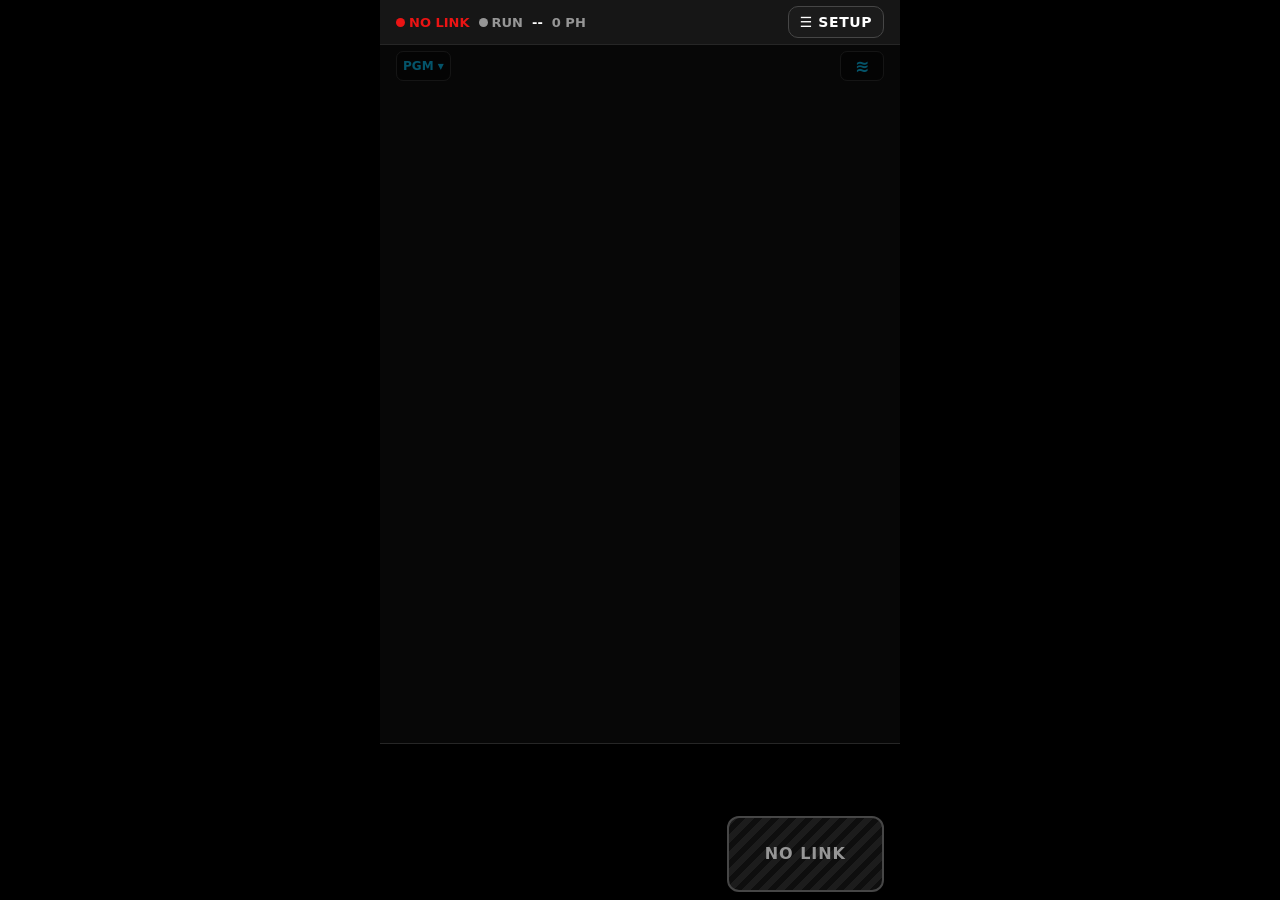
==== commit 01653817: "phone: the output CLIP latch on the v2 page, with the dB to take off, cleared by a tap (D-021 C) D-0" ====
--- a/box/k1000/web/static/v2/index.html
+++ b/box/k1000/web/static/v2/index.html
@@ -11,6 +11,8 @@
 <meta name="description" content="K1000 v2: the live page (master, mute, live EQ, ALIGN, SETUP, the phone mic and MEASURE) from the phone">
 <title>K1000 v2</title>
 <link rel="icon" href="/icons/icon-192.png" type="image/png">
+<link rel="manifest" href="manifest.webmanifest">
+<link rel="apple-touch-icon" href="/icons/icon-192.png">
 <link rel="stylesheet" href="app.css">
 <script type="module" src="js/main.js"></script>
 </head>
@@ -30,6 +32,8 @@
     <button id="setupBtn" class="setupbtn" type="button" aria-expanded="false">&#9776; SETUP</button>
   </header>
   <button id="alertLine" class="alert" type="button" hidden><span></span><small></small></button>
+  <!-- D-021: the output CLIP latch, until a tap here (or an E1 push on the box) clears it -->
+  <button id="clipLine" class="alert crit clip" type="button" hidden><span></span><small>OK</small></button>
 
   <div id="graph" class="graph">
     <canvas id="cv" aria-label="Live EQ graph: tap a dot to select, drag a dot, long-press for the notch helper"></canvas>
--- a/box/k1000/web/static/v2/app.css
+++ b/box/k1000/web/static/v2/app.css
@@ -63,6 +63,8 @@
 .alert span { min-width: 0; overflow: hidden; text-overflow: ellipsis; }
 .alert.crit { background: var(--red-deep); border-left-color: var(--red); color: var(--fg); }
 .alert small { margin-left: auto; color: var(--dim); font-weight: 700; }
+/* D-021: the output CLIP latch; OK is the tap that clears it */
+.alert.clip small { color: var(--fg); border: 1px solid var(--fg); border-radius: 4px; padding: 1px 8px; }
 
 /* ------------------------------------------------ graph */
 .graph { flex: 1 1 auto; min-height: 150px; position: relative; background: var(--graph); border-bottom: 1px solid var(--line); overflow: hidden; }
@@ -260,7 +262,7 @@
 /* a pending choice: the same content box as an idle row (an inset outline), so nothing moves */
 .srow.pick { background: var(--red-deep); box-shadow: inset 0 0 0 1px var(--red); border-radius: 10px; padding: 10px 4px; margin: 0 -4px; }
 .srow.pick .rv { color: var(--fg); }
-.srow.ro .rl, .srow.ro .rv, .srow.ro .seg { opacity: .45; }
+.srow.ro .rl, .srow.ro .rv, .srow.ro .seg, .srow.ro .tile { opacity: .45; }
 .srow.ro .rn { color: var(--amber); }
 .srow .seg button { height: 44px; font-size: 13px; touch-action: pan-y; overflow: hidden; }
 .srow .seg button.chosen { background: #000; border: 2px solid var(--red); color: var(--fg); }
@@ -302,6 +304,7 @@
 .kv { display: flex; justify-content: space-between; gap: 12px; padding: 8px 0; border-bottom: 1px solid var(--line); font-size: 13.5px; }
 .kv span:first-child { color: var(--dim); white-space: nowrap; }
 .kv span:last-child { font-weight: 700; text-align: right; min-width: 0; overflow-wrap: anywhere; }
+.kv.warn span:last-child { color: var(--yellow); }
 .al { display: flex; gap: 8px; align-items: center; padding: 8px 10px; margin: 6px 0; border-left: 5px solid var(--faint); background: #151515; font-size: 13px; font-weight: 800; }
 .al.crit { border-color: var(--red); background: var(--red-deep); }
 .al.warn { border-color: var(--amber); background: var(--amber-bg); color: var(--yellow); }
